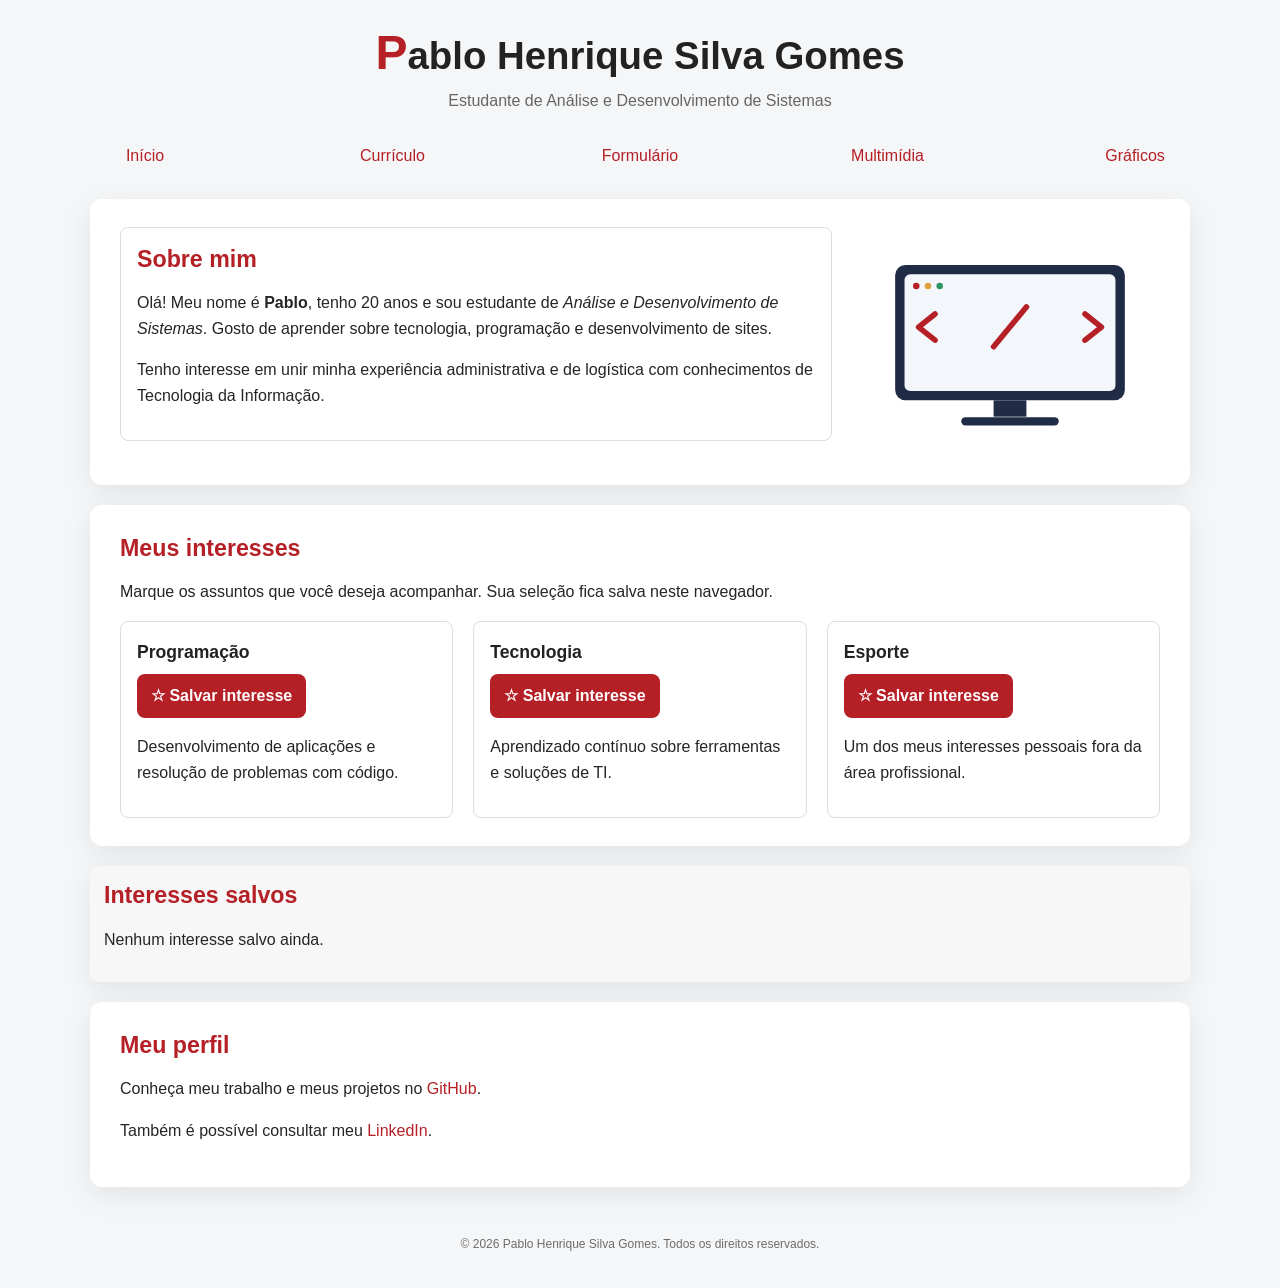
==== index.html @ 9e2d363c "feat: implementa interatividade e persistencia no portfolio CP3" ====
<!DOCTYPE html>
<html lang="pt-BR">
<head>
    <meta charset="UTF-8">
    <meta name="viewport" content="width=device-width, initial-scale=1.0">
    <title>Início - Pablo Henrique Silva Gomes</title>
    <link rel="stylesheet" href="css/estilos.css">
</head>
<body class="pagina-inicio">
    <header>
        <h1>Pablo Henrique Silva Gomes</h1>
        <p>Estudante de Análise e Desenvolvimento de Sistemas</p>
    </header>

    <nav aria-label="Navegação principal">
        <ul>
            <li><a href="index.html">Início</a></li>
            <li><a href="curriculo.html">Currículo</a></li>
            <li><a href="formulario.html">Formulário</a></li>
            <li><a href="multimidia.html">Multimídia</a></li>
            <li><a href="graficos.html">Gráficos</a></li>
        </ul>
    </nav>

    <main>
        <section class="hero">
            <article>
                <h2>Sobre mim</h2>
                <p>
                    Olá! Meu nome é <strong>Pablo</strong>, tenho 20 anos e sou estudante de
                    <em>Análise e Desenvolvimento de Sistemas</em>. Gosto de aprender sobre
                    tecnologia, programação e desenvolvimento de sites.
                </p>
                <p>
                    Tenho interesse em unir minha experiência administrativa e de logística
                    com conhecimentos de Tecnologia da Informação.
                </p>
            </article>

            <img
                class="profile-image"
                src="programacao.svg"
                alt="Ilustração de um computador com código de programação">
        </section>

        <section>
            <h2>Meus interesses</h2>
            <p>Marque os assuntos que você deseja acompanhar. Sua seleção fica salva neste navegador.</p>
            <div class="cards">
                <article class="card">
                    <h3>Programação</h3>
                    <button class="favorite-button" type="button" data-favorite="Programação" aria-pressed="false">☆ Salvar interesse</button>
                    <p>Desenvolvimento de aplicações e resolução de problemas com código.</p>
                </article>
                <article class="card">
                    <h3>Tecnologia</h3>
                    <button class="favorite-button" type="button" data-favorite="Tecnologia" aria-pressed="false">☆ Salvar interesse</button>
                    <p>Aprendizado contínuo sobre ferramentas e soluções de TI.</p>
                </article>
                <article class="card">
                    <h3>Esporte</h3>
                    <button class="favorite-button" type="button" data-favorite="Esporte" aria-pressed="false">☆ Salvar interesse</button>
                    <p>Um dos meus interesses pessoais fora da área profissional.</p>
                </article>
            </div>
        </section>

        <section class="saved-panel" aria-live="polite">
            <h2>Interesses salvos</h2>
            <p id="saved-interests">Nenhum interesse salvo ainda.</p>
        </section>

        <section>
            <h2>Meu perfil</h2>
            <p>
                Conheça meu trabalho e meus projetos no
                <a href="https://github.com/" target="_blank" rel="noopener noreferrer">GitHub</a>.
            </p>
            <p>
                Também é possível consultar meu
                <a href="https://www.linkedin.com/in/pablo-silva-438765291"
                   target="_blank" rel="noopener noreferrer">LinkedIn</a>.
            </p>
        </section>
    </main>

    <footer>
        <p>&copy; 2026 Pablo Henrique Silva Gomes. Todos os direitos reservados.</p>
    </footer>
    <script src="js/scripts.js"></script>
</body>
</html>
---- css/estilos.css ----
/* =========================================================
   CP2 - INTERFACE RESPONSIVA
   Abordagem: MOBILE-FIRST
   ========================================================= */

* {
    box-sizing: border-box;
}

html {
    scroll-behavior: smooth;
}

body {
    margin: 0;
    background: #f5f6f7;
    color: #252525;
    font-family: Arial, Helvetica, sans-serif;
    font-size: 16px;
    line-height: 1.6;
    overflow-x: hidden;
}

::selection {
    background: #b51f26;
    color: #fff;
}

/* ---------- CONTAINERS ---------- */

header,
nav,
main,
footer {
    width: 100%;
    max-width: 1100px;
    margin-inline: auto;
    padding-inline: 4%;
}

header {
    padding-top: 24px;
    padding-bottom: 20px;
    text-align: center;
}

header h1 {
    margin: 0;
    color: #222;
    font-size: clamp(1.7rem, 6vw, 2.4rem);
    line-height: 1.2;
    transition: color .3s ease, transform .3s ease;
}

header h1::first-letter {
    color: #b51f26;
    font-size: 1.25em;
    font-weight: bold;
}

header h1:hover {
    color: #b51f26;
    transform: translateY(-2px);
}

header p {
    margin: 6px 0 0;
    color: #666;
}

/* ---------- FLEXBOX: MENU ---------- */

nav {
    padding-bottom: 20px;
}

nav ul {
    display: flex;
    flex-direction: column;
    align-items: stretch;
    gap: 8px;
    margin: 0;
    padding: 0;
    list-style: none;
}

nav li {
    flex: 1 1 auto;
}

nav a {
    display: flex;
    align-items: center;
    justify-content: center;
    min-height: 44px;
    padding: 10px 12px;
    border-radius: 8px;
    text-align: center;
}

a:link {
    color: #b51f26;
    text-decoration: none;
    transition: color .3s ease, background-color .3s ease, transform .3s ease;
}

a:visited {
    color: #704c70;
}

a:hover {
    color: #7d1116;
    background: #f2dddd;
    text-decoration: underline;
}

a:focus {
    outline: 3px solid #d8aa00;
    outline-offset: 2px;
    border-radius: 3px;
}

/* ---------- CONTEÚDO ---------- */

main {
    padding-bottom: 20px;
}

section {
    margin-bottom: 20px;
    padding: 22px 18px;
    background: #fff;
    border-radius: 12px;
    box-shadow: 0 8px 28px rgba(0, 0, 0, .08);
    transition: transform .3s ease, box-shadow .3s ease;
}

section:hover {
    transform: translateY(-3px);
    box-shadow: 0 14px 32px rgba(0, 0, 0, .12);
}

section h2 {
    margin: 0 0 10px;
    color: #b51f26;
    font-size: 1.45rem;
    line-height: 1.3;
}

blockquote {
    margin: 15px 0 0;
    padding: 3px 16px;
    border-left: 4px solid #b51f26;
    color: #666;
    font-style: italic;
}

/* ---------- FLEXBOX: CARDS ---------- */

.cards {
    display: flex;
    flex-direction: column;
    gap: 16px;
}

.card {
    flex: 1 1 220px;
    margin: 0;
}

article {
    padding: 16px;
    margin-bottom: 16px;
    border: 1px solid #ddd;
    border-radius: 8px;
    transition: transform .3s ease, box-shadow .3s ease, border-color .3s ease;
}

article:last-child {
    margin-bottom: 0;
}

article:hover {
    transform: translateY(-3px);
    border-color: #b51f26;
    box-shadow: 0 8px 20px rgba(0, 0, 0, .10);
}

article h3 {
    margin: 0 0 8px;
    color: #222;
    font-size: 1.1rem;
}

/* ---------- GRID: CURRÍCULO E FORMULÁRIO ---------- */

.curriculo-layout {
    display: grid;
    grid-template-columns: 1fr;
    gap: 16px;
}

.curriculo-layout > section {
    margin-bottom: 0;
}

.form-grid {
    display: grid;
    grid-template-columns: 1fr;
    gap: 16px;
}

.field {
    display: flex;
    flex-direction: column;
    gap: 6px;
}

.field.full {
    grid-column: 1 / -1;
}

label,
legend {
    font-weight: bold;
}

input,
select,
textarea {
    width: 100%;
    min-height: 44px;
    padding: 10px 12px;
    border: 1px solid #b8b8c8;
    border-radius: 8px;
    font: inherit;
}

textarea {
    min-height: 150px;
    resize: vertical;
}

input:focus,
select:focus,
textarea:focus {
    outline: 3px solid #d8aa00;
    border-color: #b51f26;
}

fieldset {
    border: 1px solid #d8d8d8;
    border-radius: 8px;
    padding: 14px;
}

.options {
    display: flex;
    flex-wrap: wrap;
    gap: 12px 16px;
    margin-top: 8px;
}

.options label {
    font-weight: normal;
    min-height: 44px;
    display: flex;
    align-items: center;
    gap: 5px;
}

.options input {
    width: auto;
    min-height: auto;
}

button {
    min-height: 44px;
    margin-right: 8px;
    border: 0;
    border-radius: 8px;
    padding: 10px 18px;
    font: inherit;
    font-weight: bold;
    cursor: pointer;
    transition: transform .3s ease, box-shadow .3s ease;
}

.btn-primary {
    background: #b51f26;
    color: #fff;
}

.btn-secondary {
    background: #eee;
    color: #252525;
}

button:hover,
button:focus-visible {
    transform: translateY(-2px);
    box-shadow: 0 6px 15px rgba(0, 0, 0, .12);
}

/* ---------- TABELAS ---------- */

.table-wrap {
    width: 100%;
    overflow-x: auto;
}

table {
    width: 100%;
    border-collapse: collapse;
    font-size: 14px;
}

caption {
    position: absolute;
    width: 1px;
    height: 1px;
    overflow: hidden;
    clip: rect(0, 0, 0, 0);
}

th,
td {
    padding: 8px 7px;
    text-align: left;
    overflow-wrap: anywhere;
}

thead {
    background: #b51f26;
    color: #fff;
}

tbody tr:nth-child(even) {
    background: #eee;
}

tbody tr:nth-child(odd) {
    background: #fff;
}

.atualizacao {
    margin-top: 12px;
    text-align: center;
    color: #707070;
    font-size: 12px;
}

/* ---------- LISTAS ---------- */

section ol {
    padding-left: 25px;
}

section ol li {
    padding: 4px 0;
}

article ul,
.links {
    padding-left: 20px;
}

article li,
.links li {
    padding: 3px 0;
}

.links {
    list-style: square;
}

.links a::before {
    content: "→";
    display: inline-block;
    margin-right: 7px;
    transition: transform .3s ease;
}

.links a:hover::before,
.links a:focus::before {
    transform: translateX(5px);
}

/* ---------- MÍDIAS RESPONSIVAS ---------- */

figure {
    width: 100%;
    max-width: 360px;
    margin: 15px auto 0;
    text-align: center;
}

img,
video,
audio,
iframe,
canvas,
svg {
    max-width: 100%;
    height: auto;
}

figure img {
    display: block;
    width: 100%;
    border-radius: 8px;
}

figcaption {
    margin-top: 7px;
    color: #686868;
    font-size: 12px;
}

.media-box {
    text-align: center;
}

audio,
video {
    width: 100%;
    margin: 10px auto 20px;
}

iframe {
    width: 100%;
    min-height: 260px;
    border: 0;
    border-radius: 12px;
}

.canvas-container,
.svg-container {
    width: 100%;
    overflow-x: auto;
    text-align: center;
}

canvas,
svg {
    border: 2px solid #ddd;
    border-radius: 10px;
    background: #fafafa;
}

svg {
    width: 100%;
    max-width: 600px;
}

.retangulo { fill: #c4b5fd; }
.circulo { fill: #27ae60; }
.triangulo { fill: #e67e22; }

/* ---------- FOOTER ---------- */

footer {
    padding-top: 5px;
    padding-bottom: 30px;
    text-align: center;
    color: #6d6d6d;
    font-size: 12px;
}

footer p {
    margin: 3px 0;
}

/* =========================================================
   TELAS MAIORES - MOBILE-FIRST COM min-width
   ========================================================= */

@media (min-width: 768px) {
    header,
    nav,
    main,
    footer {
        padding-inline: 4%;
    }

    nav ul {
        flex-direction: row;
        flex-wrap: wrap;
        justify-content: center;
        align-items: center;
        gap: 8px 14px;
    }

    nav li {
        flex: 0 1 auto;
    }

    nav a {
        min-width: 110px;
    }

    .cards {
        flex-direction: row;
        flex-wrap: wrap;
        align-items: stretch;
    }

    .hero {
        display: flex;
        flex-direction: row;
        align-items: center;
        gap: 28px;
    }

    .hero article {
        flex: 1 1 60%;
    }

    .hero .profile-image {
        flex: 0 1 300px;
        width: 300px;
    }

    .form-grid {
        grid-template-columns: 1fr 1fr;
    }

    .curriculo-layout {
        grid-template-columns: 1fr 1fr;
        align-items: start;
    }

    .curriculo-layout #objetivo,
    .curriculo-layout #experiencia {
        grid-column: span 2;
    }

    .curriculo-layout #formacao,
    .curriculo-layout #cursos,
    .curriculo-layout #competencias,
    .curriculo-layout #contato {
        grid-column: span 1;
    }

    .media-grid {
        display: grid;
        grid-template-columns: 1fr 1fr;
        gap: 20px;
    }

    .media-grid > section {
        margin-bottom: 0;
    }

    iframe {
        min-height: 360px;
    }
}

@media (min-width: 1024px) {
    header,
    nav,
    main,
    footer {
        padding-inline: 0;
    }

    nav ul {
        justify-content: space-between;
    }

    section {
        padding: 28px 30px;
    }

    .cards {
        gap: 20px;
    }

    .media-grid {
        grid-template-columns: repeat(2, 1fr);
    }
}

/* Acessibilidade */
@media (prefers-reduced-motion: reduce) {
    html {
        scroll-behavior: auto;
    }

    *,
    *::before,
    *::after {
        transition-duration: .01ms !important;
        animation-duration: .01ms !important;
        animation-iteration-count: 1 !important;
        scroll-behavior: auto !important;
    }

    section:hover,
    article:hover,
    figure img:hover,
    header h1:hover {
        transform: none;
    }

    .links a:hover::before,
    .links a:focus::before {
        transform: none;
    }
}


/* CP3 — recursos interativos */
.favorite-button { background:#b51f26; color:#fff; border:0; border-radius:8px; padding:9px 14px; cursor:pointer; }
.favorite-button[aria-pressed="true"] { background:#176b45; }
#feedback-form, .feedback-message { margin-top:14px; padding:12px; border-radius:8px; }
.feedback-message { display:none; }
.feedback-message.success { display:block; background:#e7f6ed; color:#155b32; border:1px solid #a8d8b8; }
.feedback-message.error { display:block; background:#fff0f0; color:#8b1d1d; border:1px solid #e6b4b4; }
.saved-panel { margin-top:18px; padding:14px; background:#f7f7f7; border-radius:8px; }
input[type="checkbox"], input[type="radio"] { width:auto; min-height:auto; }
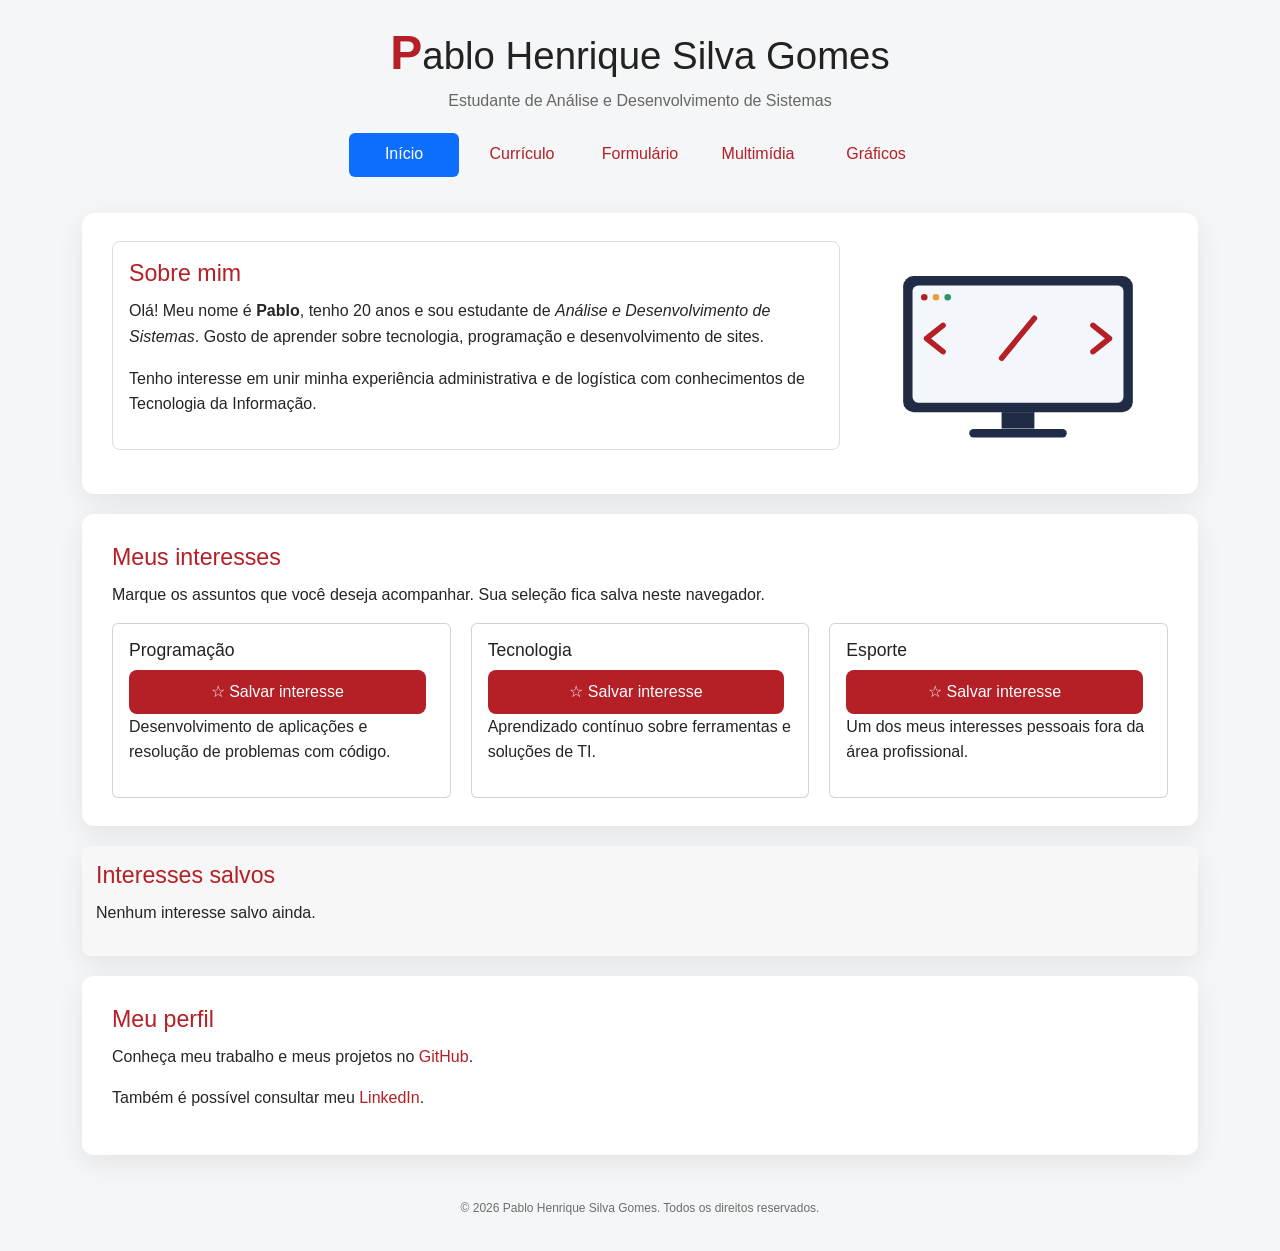
==== commit 9579c28a: "feat: consolidar versao final CP4" ====
--- a/index.html
+++ b/index.html
@@ -3,26 +3,30 @@
 <head>
     <meta charset="UTF-8">
     <meta name="viewport" content="width=device-width, initial-scale=1.0">
+    <meta name="description" content="Portfólio pessoal de Pablo Henrique Silva Gomes, com currículo, projetos, multimídia e contato.">
+    <meta name="theme-color" content="#7f1d1d">
+    <link href="https://cdn.jsdelivr.net/npm/bootstrap@5.3.3/dist/css/bootstrap.min.css" rel="stylesheet" integrity="sha384-QWTKZyjpPEjISv5WaRU9OFeRpok6YctnYmDr5pNlyT2bRjXh0JMhjY6hW+ALEwIH" crossorigin="anonymous">
     <title>Início - Pablo Henrique Silva Gomes</title>
     <link rel="stylesheet" href="css/estilos.css">
 </head>
-<body class="pagina-inicio">
+<body>
+    <a class="skip-link" href="#conteudo">Pular para o conteúdo</a>
     <header>
         <h1>Pablo Henrique Silva Gomes</h1>
         <p>Estudante de Análise e Desenvolvimento de Sistemas</p>
     </header>
 
     <nav aria-label="Navegação principal">
-        <ul>
-            <li><a href="index.html">Início</a></li>
-            <li><a href="curriculo.html">Currículo</a></li>
-            <li><a href="formulario.html">Formulário</a></li>
-            <li><a href="multimidia.html">Multimídia</a></li>
-            <li><a href="graficos.html">Gráficos</a></li>
+        <ul class="nav nav-pills justify-content-center flex-wrap gap-2">
+            <li><a class="nav-link active" href="index.html" aria-current="page">Início</a></li>
+            <li><a class="nav-link" href="curriculo.html">Currículo</a></li>
+            <li><a class="nav-link" href="formulario.html">Formulário</a></li>
+            <li><a class="nav-link" href="multimidia.html">Multimídia</a></li>
+            <li><a class="nav-link" href="graficos.html">Gráficos</a></li>
         </ul>
     </nav>
 
-    <main>
+    <main id="conteudo" class="container py-3">
         <section class="hero">
             <article>
                 <h2>Sobre mim</h2>
@@ -49,17 +53,17 @@
             <div class="cards">
                 <article class="card">
                     <h3>Programação</h3>
-                    <button class="favorite-button" type="button" data-favorite="Programação" aria-pressed="false">☆ Salvar interesse</button>
+                    <button class="favorite-button btn btn-outline-danger" type="button" data-favorite="Programação" aria-pressed="false">☆ Salvar interesse</button>
                     <p>Desenvolvimento de aplicações e resolução de problemas com código.</p>
                 </article>
                 <article class="card">
                     <h3>Tecnologia</h3>
-                    <button class="favorite-button" type="button" data-favorite="Tecnologia" aria-pressed="false">☆ Salvar interesse</button>
+                    <button class="favorite-button btn btn-outline-danger" type="button" data-favorite="Tecnologia" aria-pressed="false">☆ Salvar interesse</button>
                     <p>Aprendizado contínuo sobre ferramentas e soluções de TI.</p>
                 </article>
                 <article class="card">
                     <h3>Esporte</h3>
-                    <button class="favorite-button" type="button" data-favorite="Esporte" aria-pressed="false">☆ Salvar interesse</button>
+                    <button class="favorite-button btn btn-outline-danger" type="button" data-favorite="Esporte" aria-pressed="false">☆ Salvar interesse</button>
                     <p>Um dos meus interesses pessoais fora da área profissional.</p>
                 </article>
             </div>
--- a/css/estilos.css
+++ b/css/estilos.css
@@ -620,3 +620,51 @@
 .feedback-message.error { display:block; background:#fff0f0; color:#8b1d1d; border:1px solid #e6b4b4; }
 .saved-panel { margin-top:18px; padding:14px; background:#f7f7f7; border-radius:8px; }
 input[type="checkbox"], input[type="radio"] { width:auto; min-height:auto; }
+
+
+/* CP4 — acessibilidade e integração Bootstrap */
+.skip-link {
+    position: absolute;
+    top: -100px;
+    left: 1rem;
+    z-index: 10000;
+    padding: .75rem 1rem;
+    background: #fff;
+    color: #7f1d1d;
+    border: 2px solid #7f1d1d;
+    border-radius: .5rem;
+    font-weight: 700;
+}
+.skip-link:focus { top: 1rem; }
+:focus-visible {
+    outline: 3px solid #8a5a00 !important;
+    outline-offset: 3px;
+}
+nav a[aria-current="page"] {
+    background: #7f1d1d;
+    color: #fff !important;
+}
+nav a[aria-current="page"]:hover {
+    background: #5f1515;
+    color: #fff !important;
+}
+button:focus-visible, input:focus-visible, select:focus-visible,
+textarea:focus-visible, audio:focus-visible, video:focus-visible {
+    outline: 3px solid #8a5a00;
+    outline-offset: 3px;
+}
+@media (prefers-reduced-motion: reduce) {
+    *, *::before, *::after {
+        scroll-behavior: auto !important;
+        animation-duration: .01ms !important;
+        animation-iteration-count: 1 !important;
+        transition-duration: .01ms !important;
+    }
+}
+@media (min-width: 768px) {
+    nav ul { flex-direction: row; }
+    .cards { flex-direction: row; }
+    .curriculo-layout { grid-template-columns: repeat(2, minmax(0, 1fr)); }
+    .form-grid { grid-template-columns: repeat(2, minmax(0, 1fr)); }
+}
+img, video, iframe, canvas, svg { max-width: 100%; }
